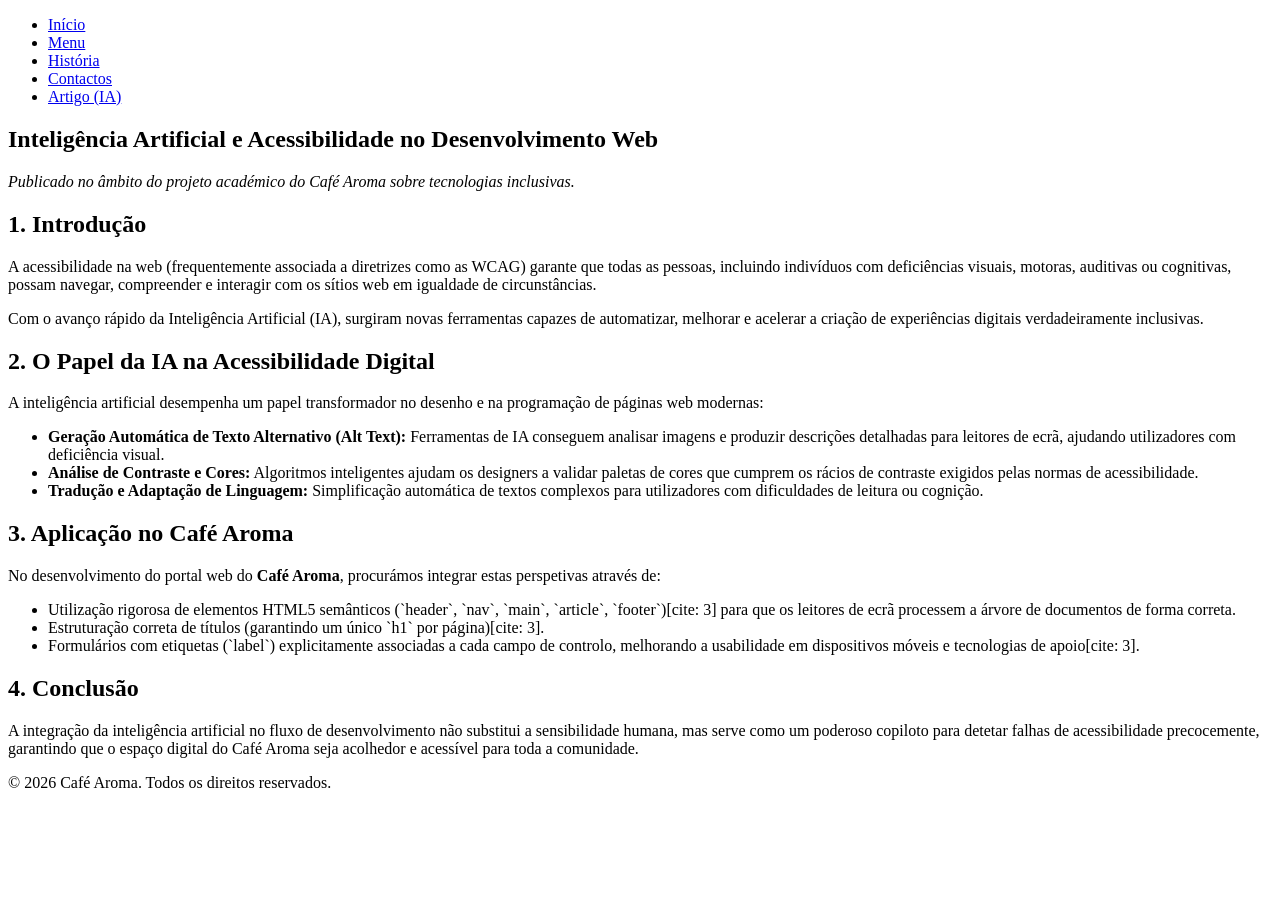
==== artigo.html @ 06a30276 "Adiciona artigo.html com conteudo sobre IA e acessibilidade para completar as 5 paginas" ====
<!DOCTYPE html>
<html lang="pt">
<head>
    <meta charset="UTF-8">
    <meta name="viewport" content="width=device-width, initial-scale=1.0">
    <meta name="description" content="Artigo sobre a Inteligência Artificial e a Acessibilidade no desenvolvimento web para o Café Aroma.">
    <title>Artigo: IA e Acessibilidade - Café Aroma</title>
</head>
<body>

    <header>
        <nav>
            <ul>
                <li><a href="index.html">Início</a></li>
                <li><a href="menu.html">Menu</a></li>
                <li><a href="historia.html">História</a></li>
                <li><a href="contacto.html">Contactos</a></li>
                <li><a href="artigo.html">Artigo (IA)</a></li>
            </ul>
        </nav>
    </header>

    <main>
        <article>
            <h1>Inteligência Artificial e Acessibilidade no Desenvolvimento Web</h1>
            <p><em>Publicado no âmbito do projeto académico do Café Aroma sobre tecnologias inclusivas.</em></p>

            <section>
                <h2>1. Introdução</h2>
                <p>A acessibilidade na web (frequentemente associada a diretrizes como as WCAG) garante que todas as pessoas, incluindo indivíduos com deficiências visuais, motoras, auditivas ou cognitivas, possam navegar, compreender e interagir com os sítios web em igualdade de circunstâncias.</p>
                <p>Com o avanço rápido da Inteligência Artificial (IA), surgiram novas ferramentas capazes de automatizar, melhorar e acelerar a criação de experiências digitais verdadeiramente inclusivas.</p>
            </section>

            <section>
                <h2>2. O Papel da IA na Acessibilidade Digital</h2>
                <p>A inteligência artificial desempenha um papel transformador no desenho e na programação de páginas web modernas:</p>
                <ul>
                    <li><strong>Geração Automática de Texto Alternativo (Alt Text):</strong> Ferramentas de IA conseguem analisar imagens e produzir descrições detalhadas para leitores de ecrã, ajudando utilizadores com deficiência visual.</li>
                    <li><strong>Análise de Contraste e Cores:</strong> Algoritmos inteligentes ajudam os designers a validar paletas de cores que cumprem os rácios de contraste exigidos pelas normas de acessibilidade.</li>
                    <li><strong>Tradução e Adaptação de Linguagem:</strong> Simplificação automática de textos complexos para utilizadores com dificuldades de leitura ou cognição.</li>
                </ul>
            </section>

            <section>
                <h2>3. Aplicação no Café Aroma</h2>
                <p>No desenvolvimento do portal web do <strong>Café Aroma</strong>, procurámos integrar estas perspetivas através de:</p>
                <ul>
                    <li>Utilização rigorosa de elementos HTML5 semânticos (`header`, `nav`, `main`, `article`, `footer`)[cite: 3] para que os leitores de ecrã processem a árvore de documentos de forma correta.</li>
                    <li>Estruturação correta de títulos (garantindo um único `h1` por página)[cite: 3].</li>
                    <li>Formulários com etiquetas (`label`) explicitamente associadas a cada campo de controlo, melhorando a usabilidade em dispositivos móveis e tecnologias de apoio[cite: 3].</li>
                </ul>
            </section>

            <section>
                <h2>4. Conclusão</h2>
                <p>A integração da inteligência artificial no fluxo de desenvolvimento não substitui a sensibilidade humana, mas serve como um poderoso copiloto para detetar falhas de acessibilidade precocemente, garantindo que o espaço digital do Café Aroma seja acolhedor e acessível para toda a comunidade.</p>
            </section>
        </article>
    </main>

    <!-- Rodapé -->
    <footer>
        <p>&copy; 2026 Café Aroma. Todos os direitos reservados.</p>
    </footer>

</body>
</html>
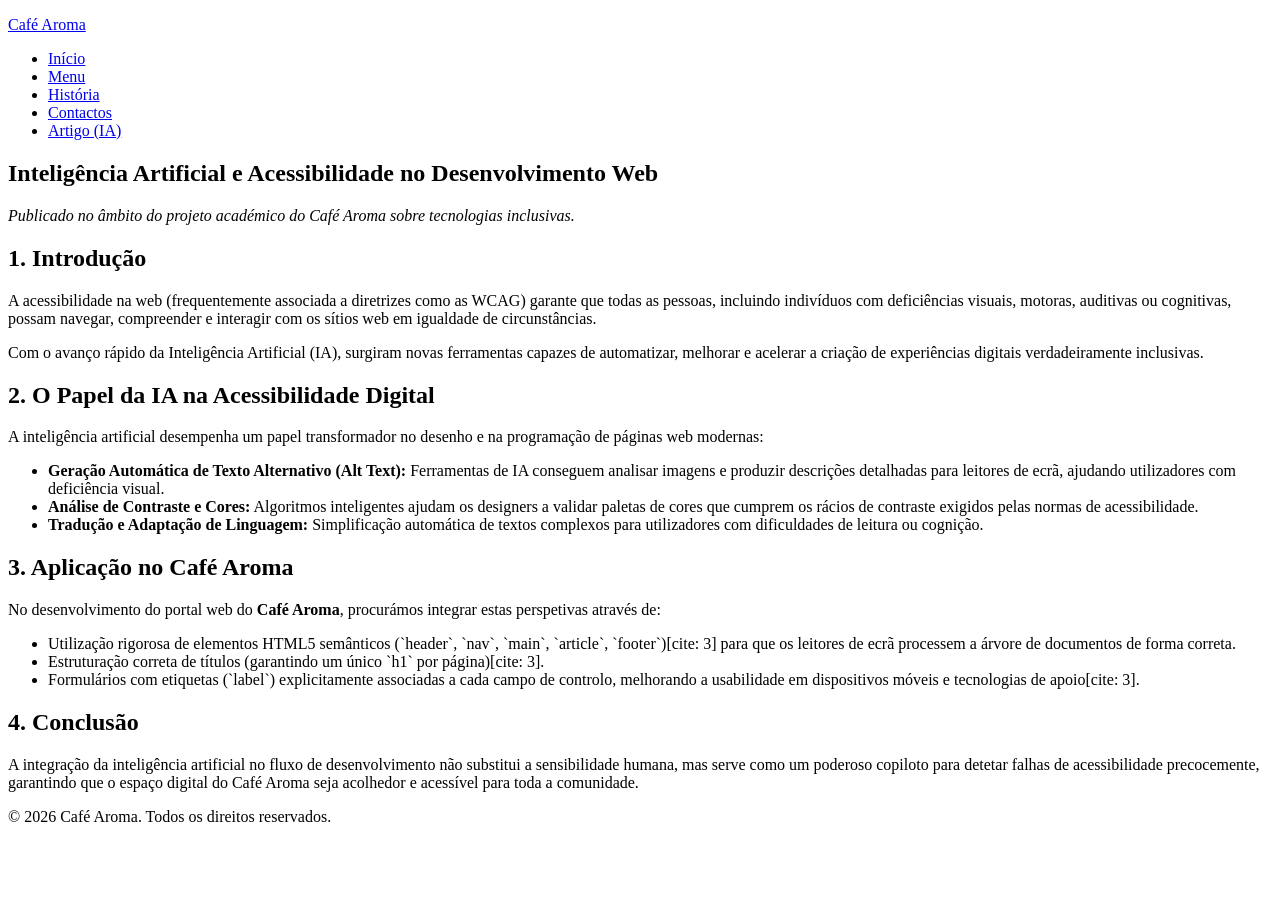
==== commit cace8048: "Atualiza header com navegacao acessivel em todas as paginas" ====
--- a/artigo.html
+++ b/artigo.html
@@ -9,7 +9,8 @@
 <body>
 
     <header>
-        <nav>
+        <p><a href="index.html">Café Aroma</a></p>
+        <nav aria-label="Navegação principal">
             <ul>
                 <li><a href="index.html">Início</a></li>
                 <li><a href="menu.html">Menu</a></li>
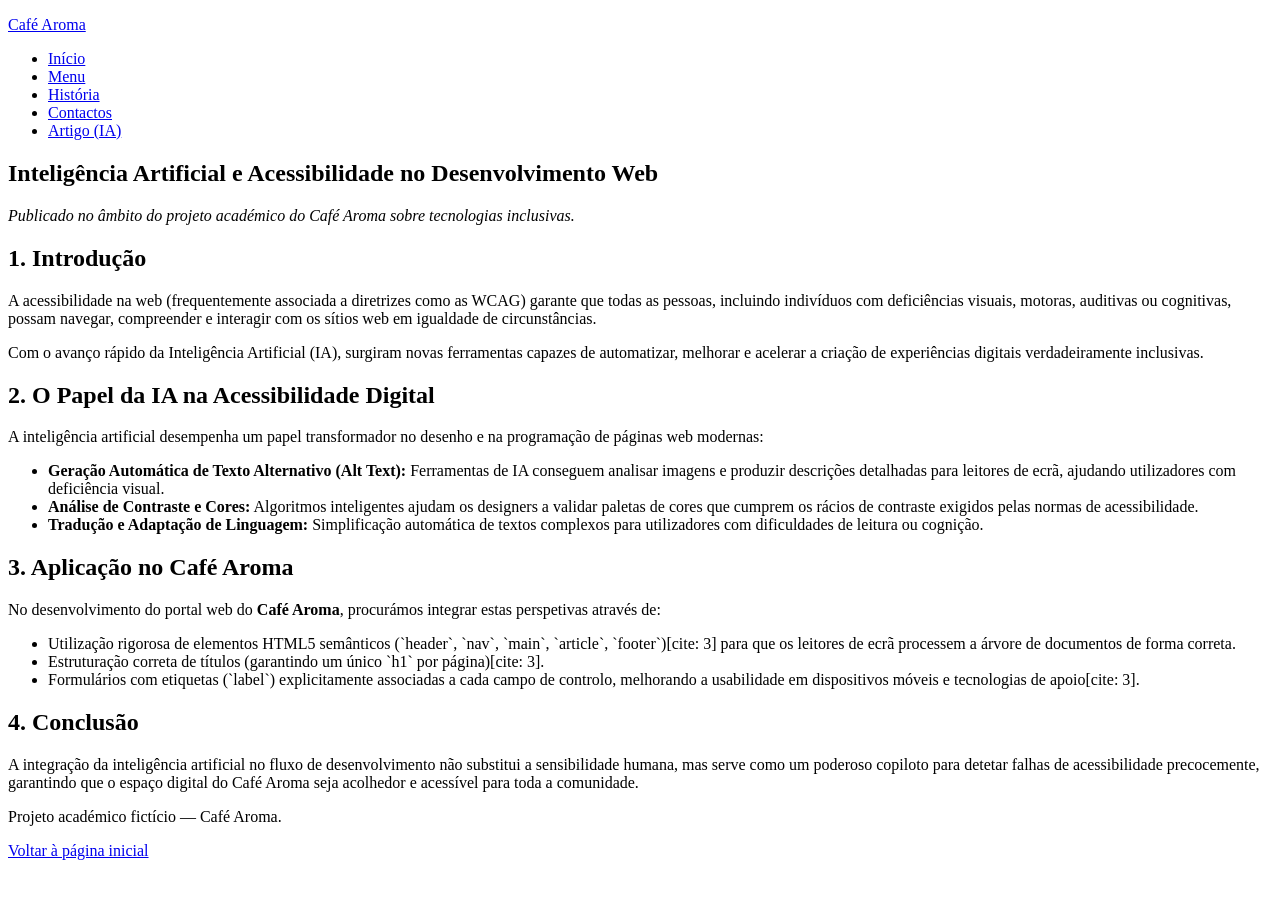
==== commit 3e8f44a9: "Atualiza footer em contacto.html e artigo.html" ====
--- a/artigo.html
+++ b/artigo.html
@@ -58,10 +58,9 @@
             </section>
         </article>
     </main>
-
-    <!-- Rodapé -->
     <footer>
-        <p>&copy; 2026 Café Aroma. Todos os direitos reservados.</p>
+        <p>Projeto académico fictício — Café Aroma.</p>
+        <p><a href="index.html">Voltar à página inicial</a></p>
     </footer>
 
 </body>
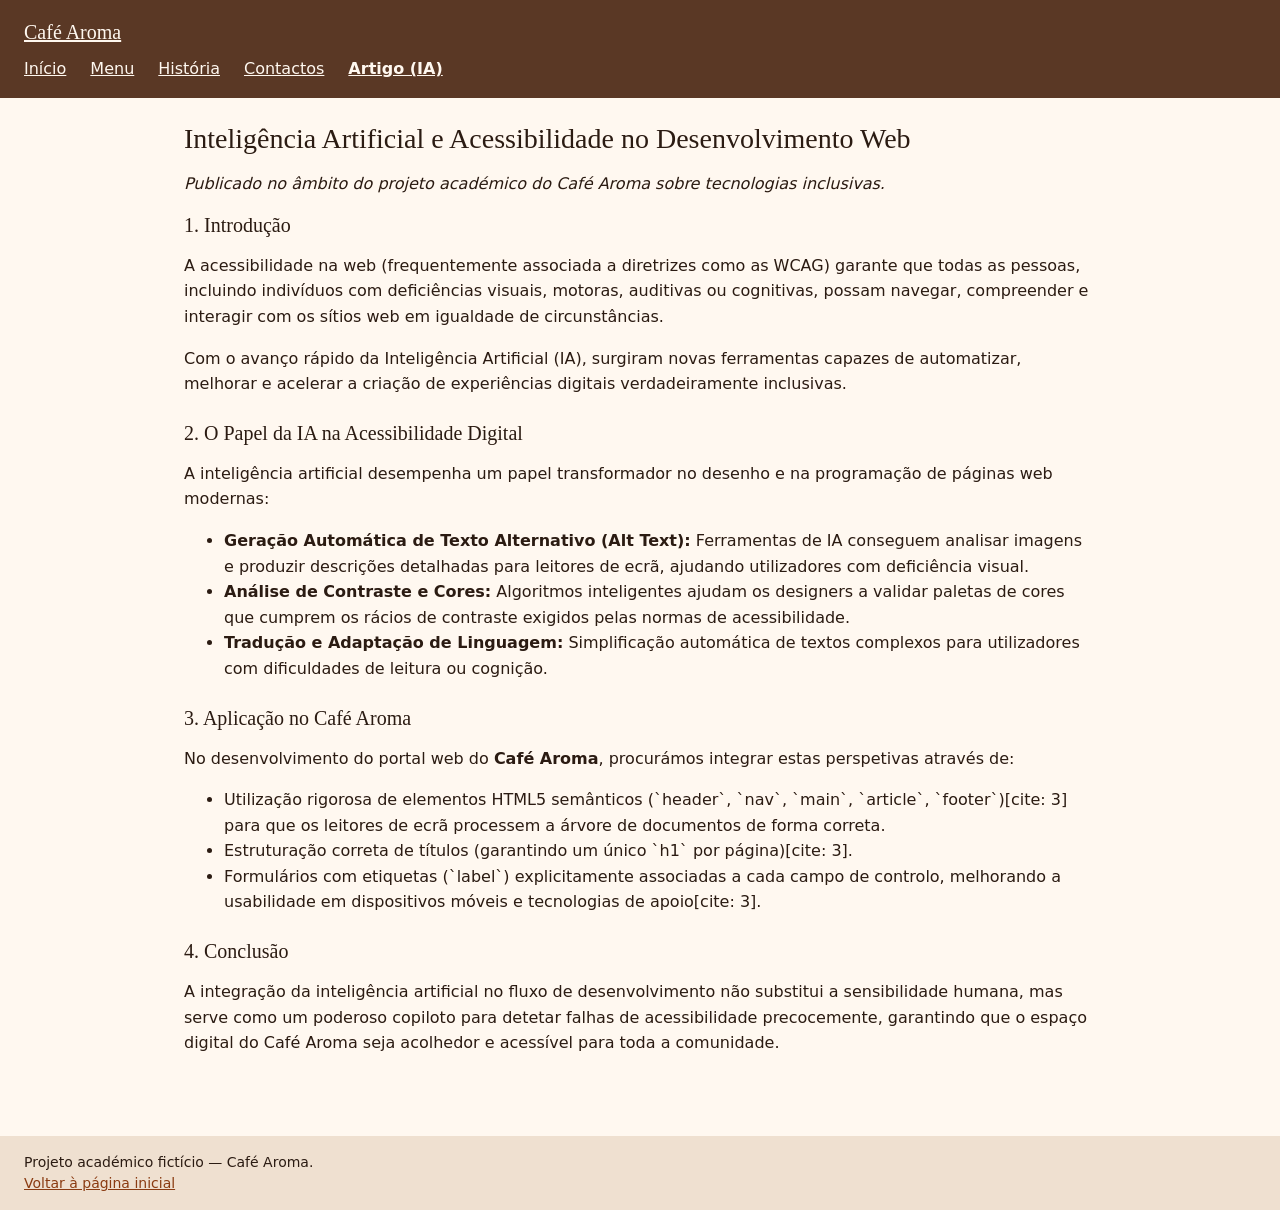
==== commit e5e67f6e: "Adiciona aria-current na navegacao e corrige checkbox do formulario" ====
--- a/artigo.html
+++ b/artigo.html
@@ -5,6 +5,7 @@
     <meta name="viewport" content="width=device-width, initial-scale=1.0">
     <meta name="description" content="Artigo sobre a Inteligência Artificial e a Acessibilidade no desenvolvimento web para o Café Aroma.">
     <title>Artigo: IA e Acessibilidade - Café Aroma</title>
+    <link rel="stylesheet" href="css/estilos.css">
 </head>
 <body>
 
@@ -16,7 +17,7 @@
                 <li><a href="menu.html">Menu</a></li>
                 <li><a href="historia.html">História</a></li>
                 <li><a href="contacto.html">Contactos</a></li>
-                <li><a href="artigo.html">Artigo (IA)</a></li>
+                <li><a href="artigo.html" aria-current="page">Artigo (IA)</a></li>
             </ul>
         </nav>
     </header>
--- a/css/estilos.css
+++ b/css/estilos.css
@@ -0,0 +1,292 @@
+/* ==========================================================================
+   Café Aroma - folha de estilos principal
+   Valores definidos em docs/guia-estilo.md
+   ========================================================================== */
+
+
+/* ==========================================================================
+   1. VARIÁVEIS (cores, tipografia e espaçamentos do guia de estilo)
+   ========================================================================== */
+:root {
+  /* Cores */
+  --cor-fundo: #FFF8F0;
+  --cor-texto: #2B1B12;
+  --cor-principal: #5A3825;
+  --cor-destaque: #8A3B12;
+  --cor-fundo-sec: #EFE0D0;
+  --cor-foco: #0B5FFF;
+  --cor-sobre-principal: #FFFFFF;
+
+  /* Tipografia */
+  --fonte-titulos: Georgia, "Times New Roman", serif;
+  --fonte-texto: system-ui, "Segoe UI", Arial, sans-serif;
+
+  /* Espaçamentos (unidade base de 0,5rem) */
+  --espaco-1: 0.5rem;
+  --espaco-2: 1rem;
+  --espaco-3: 1.5rem;
+  --espaco-4: 2rem;
+}
+
+
+/* ==========================================================================
+   2. BASE (modelo de caixa, corpo da página e imagens)
+   ========================================================================== */
+*,
+*::before,
+*::after {
+  box-sizing: border-box;
+}
+
+body {
+  margin: 0;
+  font-family: var(--fonte-texto);
+  font-size: 1rem;
+  line-height: 1.6;
+  color: var(--cor-texto);
+  background-color: var(--cor-fundo);
+}
+
+img {
+  display: block;
+  max-width: 100%;
+  height: auto;
+}
+
+
+/* ==========================================================================
+   3. TIPOGRAFIA (títulos, parágrafos e listas)
+   ========================================================================== */
+h1,
+h2,
+h3 {
+  margin: 0 0 var(--espaco-2);
+  font-family: var(--fonte-titulos);
+  font-weight: 400;
+  line-height: 1.2;
+}
+
+h1 {
+  font-size: 1.75rem;
+}
+
+h2 {
+  font-size: 1.25rem;
+}
+
+h3 {
+  font-size: 1.125rem;
+}
+
+p,
+ul,
+ol {
+  margin: 0 0 var(--espaco-2);
+}
+
+
+/* ==========================================================================
+   4. LIGAÇÕES E ESTADO DE FOCO
+   ========================================================================== */
+a {
+  color: var(--cor-destaque);
+  text-decoration: underline;
+}
+
+a:hover {
+  text-decoration-thickness: 3px;
+}
+
+/* Contorno visível na navegação por teclado (fundos claros) */
+a:focus-visible,
+button:focus-visible,
+input:focus-visible,
+select:focus-visible,
+textarea:focus-visible,
+summary:focus-visible {
+  outline: 3px solid var(--cor-foco);
+  outline-offset: 2px;
+}
+
+
+/* ==========================================================================
+   5. CABEÇALHO E NAVEGAÇÃO
+   ========================================================================== */
+body > header {
+  padding: var(--espaco-2) var(--espaco-3);
+  color: var(--cor-fundo);
+  background-color: var(--cor-principal);
+}
+
+body > header p {
+  margin: 0;
+  font-family: var(--fonte-titulos);
+  font-size: 1.25rem;
+}
+
+body > header a {
+  color: var(--cor-fundo);
+}
+
+/* O azul não tem contraste suficiente sobre o castanho: usa-se o creme */
+body > header a:focus-visible {
+  outline-color: var(--cor-fundo);
+}
+
+nav ul {
+  display: flex;
+  flex-wrap: wrap;
+  gap: var(--espaco-1) var(--espaco-3);
+  margin: var(--espaco-1) 0 0;
+  padding: 0;
+  list-style: none;
+}
+
+nav a[aria-current="page"] {
+  font-weight: bold;
+}
+
+
+/* ==========================================================================
+   6. CONTEÚDO PRINCIPAL (main, secções e figuras)
+   ========================================================================== */
+main {
+  max-width: 60rem;
+  margin: 0 auto;
+  padding: var(--espaco-3);
+}
+
+section,
+article {
+  margin-bottom: var(--espaco-3);
+}
+
+figure {
+  margin: 0 0 var(--espaco-2);
+}
+
+figcaption {
+  font-size: 0.875rem;
+}
+
+details {
+  margin-bottom: var(--espaco-2);
+}
+
+summary {
+  cursor: pointer;
+}
+
+
+/* ==========================================================================
+   7. TABELAS
+   ========================================================================== */
+table {
+  width: 100%;
+  margin-bottom: var(--espaco-3);
+  border-collapse: collapse;
+}
+
+caption {
+  margin-bottom: var(--espaco-1);
+  text-align: left;
+  font-weight: bold;
+}
+
+th,
+td {
+  padding: var(--espaco-1) 0.75rem;
+  text-align: left;
+}
+
+th {
+  color: var(--cor-sobre-principal);
+  background-color: var(--cor-principal);
+}
+
+tbody tr:nth-child(even) {
+  background-color: var(--cor-fundo-sec);
+}
+
+
+/* ==========================================================================
+   8. FORMULÁRIOS
+   ========================================================================== */
+fieldset {
+  margin: 0 0 var(--espaco-3);
+  padding: var(--espaco-2);
+  border: 2px solid var(--cor-principal);
+  border-radius: 4px;
+}
+
+legend {
+  padding: 0 var(--espaco-1);
+  font-weight: bold;
+}
+
+label {
+  display: block;
+  margin-bottom: 0.25rem;
+  font-weight: bold;
+}
+
+input,
+select,
+textarea {
+  width: 100%;
+  max-width: 30rem;
+  margin-bottom: var(--espaco-2);
+  padding: var(--espaco-1);
+  font: inherit;
+  color: var(--cor-texto);
+  background-color: var(--cor-fundo);
+  border: 2px solid var(--cor-principal);
+  border-radius: 4px;
+}
+
+input[type="checkbox"],
+input[type="radio"] {
+  width: auto;
+  margin: 0 var(--espaco-1) 0 0;
+}
+
+input[type="checkbox"] + label,
+input[type="radio"] + label {
+  display: inline;
+}
+
+button,
+input[type="submit"],
+input[type="reset"] {
+  width: auto;
+  padding: var(--espaco-1) var(--espaco-3);
+  font: inherit;
+  color: var(--cor-sobre-principal);
+  background-color: var(--cor-principal);
+  border: 2px solid var(--cor-principal);
+  border-radius: 4px;
+  cursor: pointer;
+}
+
+button:hover,
+input[type="submit"]:hover,
+input[type="reset"]:hover {
+  background-color: var(--cor-destaque);
+  border-color: var(--cor-destaque);
+}
+
+
+/* ==========================================================================
+   9. RODAPÉ
+   ========================================================================== */
+body > footer {
+  margin-top: var(--espaco-4);
+  padding: var(--espaco-2) var(--espaco-3);
+  font-size: 0.875rem;
+  line-height: 1.5;
+  background-color: var(--cor-fundo-sec);
+}
+
+body > footer p {
+  margin: 0;
+}
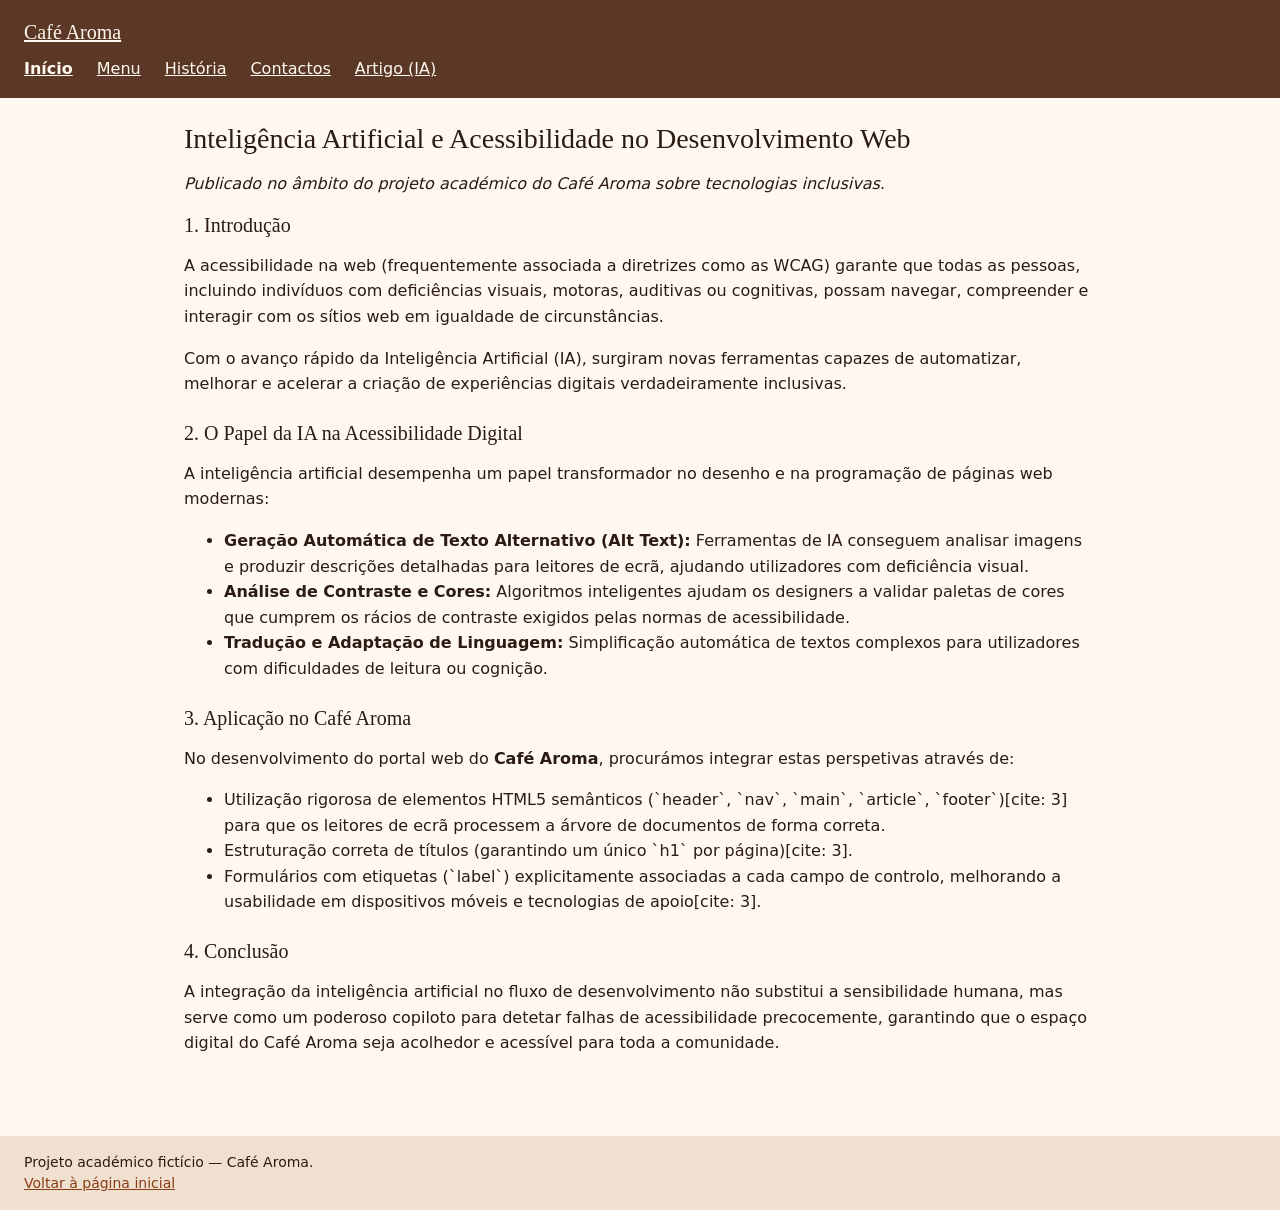
==== commit ede26f4f: "E4: Corrige IDs e implementa menu hamburguer responsivo em todas as paginas" ====
--- a/artigo.html
+++ b/artigo.html
@@ -6,20 +6,32 @@
     <meta name="description" content="Artigo sobre a Inteligência Artificial e a Acessibilidade no desenvolvimento web para o Café Aroma.">
     <title>Artigo: IA e Acessibilidade - Café Aroma</title>
     <link rel="stylesheet" href="css/estilos.css">
+    <script src="js/script.js" defer></script>
 </head>
 <body>
 
     <header>
         <p><a href="index.html">Café Aroma</a></p>
         <nav aria-label="Navegação principal">
-            <ul>
-                <li><a href="index.html">Início</a></li>
-                <li><a href="menu.html">Menu</a></li>
-                <li><a href="historia.html">História</a></li>
-                <li><a href="contacto.html">Contactos</a></li>
-                <li><a href="artigo.html" aria-current="page">Artigo (IA)</a></li>
-            </ul>
-        </nav>
+        <button 
+          id="menu-toggle" 
+          class="menu-toggle" 
+          aria-expanded="false" 
+          aria-controls="menu-principal"
+          aria-label="Abrir menu de navegação">
+          <span class="hamburger-bar"></span>
+          <span class="hamburger-bar"></span>
+          <span class="hamburger-bar"></span>
+       </button>
+       
+        <ul id="menu-principal" class="nav-list">
+          <li><a href="index.html" aria-current="page">Início</a></li>
+          <li><a href="menu.html">Menu</a></li>
+          <li><a href="historia.html">História</a></li>
+          <li><a href="contacto.html">Contactos</a></li>
+          <li><a href="artigo.html">Artigo (IA)</a></li>
+        </ul>
+      </nav>
     </header>
 
     <main>
--- a/css/estilos.css
+++ b/css/estilos.css
@@ -290,3 +290,50 @@
 body > footer p {
   margin: 0;
 }
+
+/* ==========================================================================
+   10. Estilos do Menu Hamburguer
+   ========================================================================== */
+.menu-toggle {
+  display: none;
+  background: transparent;
+  border: none;
+  cursor: pointer;
+  padding: 8px;
+  flex-direction: column;
+  justify-content: space-between;
+  width: 32px;
+  height: 28px;
+}
+
+.hamburger-bar {
+  display: block;
+  height: 3px;
+  width: 100%;
+  background-color: #333;
+  border-radius: 2px;
+}
+
+/* Em ecrãs móveis (<= 768px) */
+@media (max-width: 768px) {
+  .menu-toggle {
+    display: flex !important;
+  }
+
+  .nav-list {
+    display: none;
+    flex-direction: column;
+    width: 100%;
+    position: absolute;
+    top: 100%;
+    left: 0;
+    background-color: #fff;
+    box-shadow: 0 4px 6px rgba(0, 0, 0, 0.1);
+    padding: 1rem 0;
+    z-index: 1000;
+  }
+
+  .nav-list.nav-ativa {
+    display: flex !important;
+  }
+}
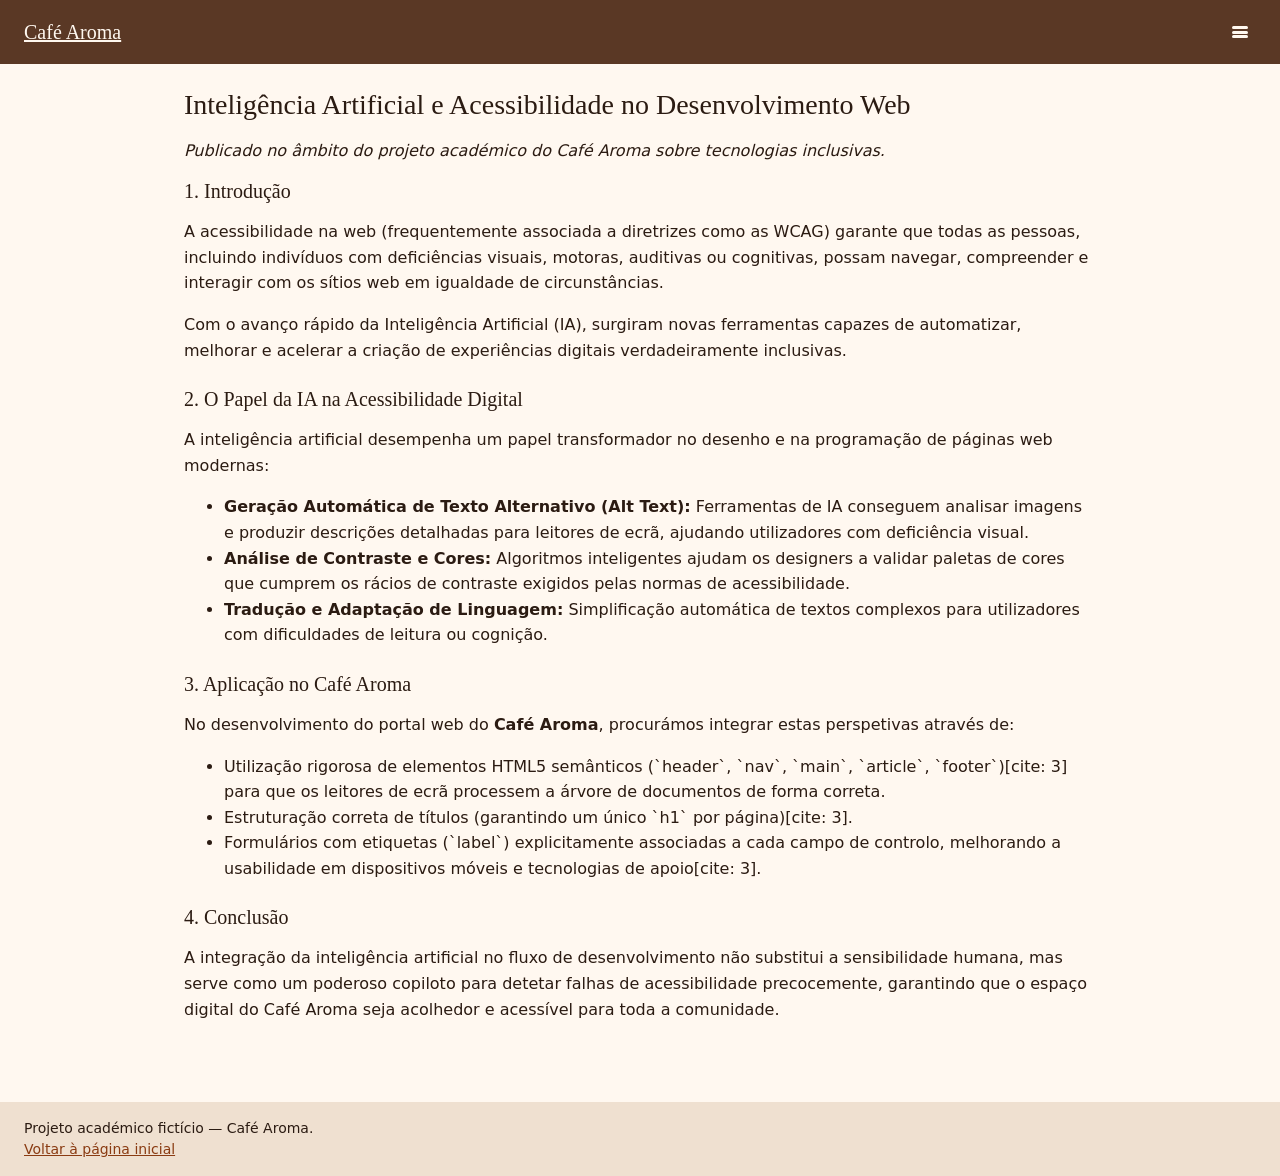
==== commit b84c7302: "fix: verificar e ajustar formularios e guias de estilo em contacto.html" ====
--- a/artigo.html
+++ b/artigo.html
@@ -1,5 +1,5 @@
 <!DOCTYPE html>
-<html lang="pt">
+<html lang="pt-PT">
 <head>
     <meta charset="UTF-8">
     <meta name="viewport" content="width=device-width, initial-scale=1.0">
--- a/css/estilos.css
+++ b/css/estilos.css
@@ -113,9 +113,14 @@
    5. CABEÇALHO E NAVEGAÇÃO
    ========================================================================== */
 body > header {
+  position: relative; /* Garante que o menu absoluto se posiciona em relação ao cabeçalho */
   padding: var(--espaco-2) var(--espaco-3);
   color: var(--cor-fundo);
   background-color: var(--cor-principal);
+  display: flex;
+  justify-content: space-between;
+  align-items: center;
+  flex-wrap: wrap;
 }
 
 body > header p {
@@ -128,22 +133,12 @@
   color: var(--cor-fundo);
 }
 
-/* O azul não tem contraste suficiente sobre o castanho: usa-se o creme */
 body > header a:focus-visible {
   outline-color: var(--cor-fundo);
 }
 
-nav ul {
-  display: flex;
-  flex-wrap: wrap;
-  gap: var(--espaco-1) var(--espaco-3);
-  margin: var(--espaco-1) 0 0;
-  padding: 0;
-  list-style: none;
-}
-
-nav a[aria-current="page"] {
-  font-weight: bold;
+nav {
+  position: static;
 }
 
 
@@ -295,7 +290,7 @@
    10. Estilos do Menu Hamburguer
    ========================================================================== */
 .menu-toggle {
-  display: none;
+  display: flex; /* Visível em todos os ecrãs */
   background: transparent;
   border: none;
   cursor: pointer;
@@ -310,30 +305,41 @@
   display: block;
   height: 3px;
   width: 100%;
-  background-color: #333;
+  background-color: var(--cor-fundo);
   border-radius: 2px;
 }
 
-/* Em ecrãs móveis (<= 768px) */
-@media (max-width: 768px) {
-  .menu-toggle {
-    display: flex !important;
-  }
-
-  .nav-list {
-    display: none;
-    flex-direction: column;
-    width: 100%;
-    position: absolute;
-    top: 100%;
-    left: 0;
-    background-color: #fff;
-    box-shadow: 0 4px 6px rgba(0, 0, 0, 0.1);
-    padding: 1rem 0;
-    z-index: 1000;
-  }
-
-  .nav-list.nav-ativa {
-    display: flex !important;
-  }
+.nav-list {
+  display: none; /* Escondido por defeito até ser aberto */
+  flex-direction: column;
+  width: 100%;
+  position: absolute;
+  top: 100%;
+  left: 0;
+  background-color: var(--cor-principal);
+  box-shadow: 0 4px 6px rgba(0, 0, 0, 0.2);
+  padding: var(--espaco-2) var(--espaco-3);
+  margin: 0;
+  list-style: none;
+  z-index: 1000;
+}
+
+.nav-list li {
+  margin-bottom: var(--espaco-1);
+}
+
+.nav-list a {
+  color: var(--cor-fundo);
+  text-decoration: none;
+  display: block;
+  padding: 0.5rem 0;
+}
+
+.nav-list a:hover {
+  text-decoration: underline;
+}
+
+/* Quando o JavaScript adiciona esta classe, o menu abre em qualquer dispositivo */
+.nav-list.nav-ativa {
+  display: flex !important;
 }
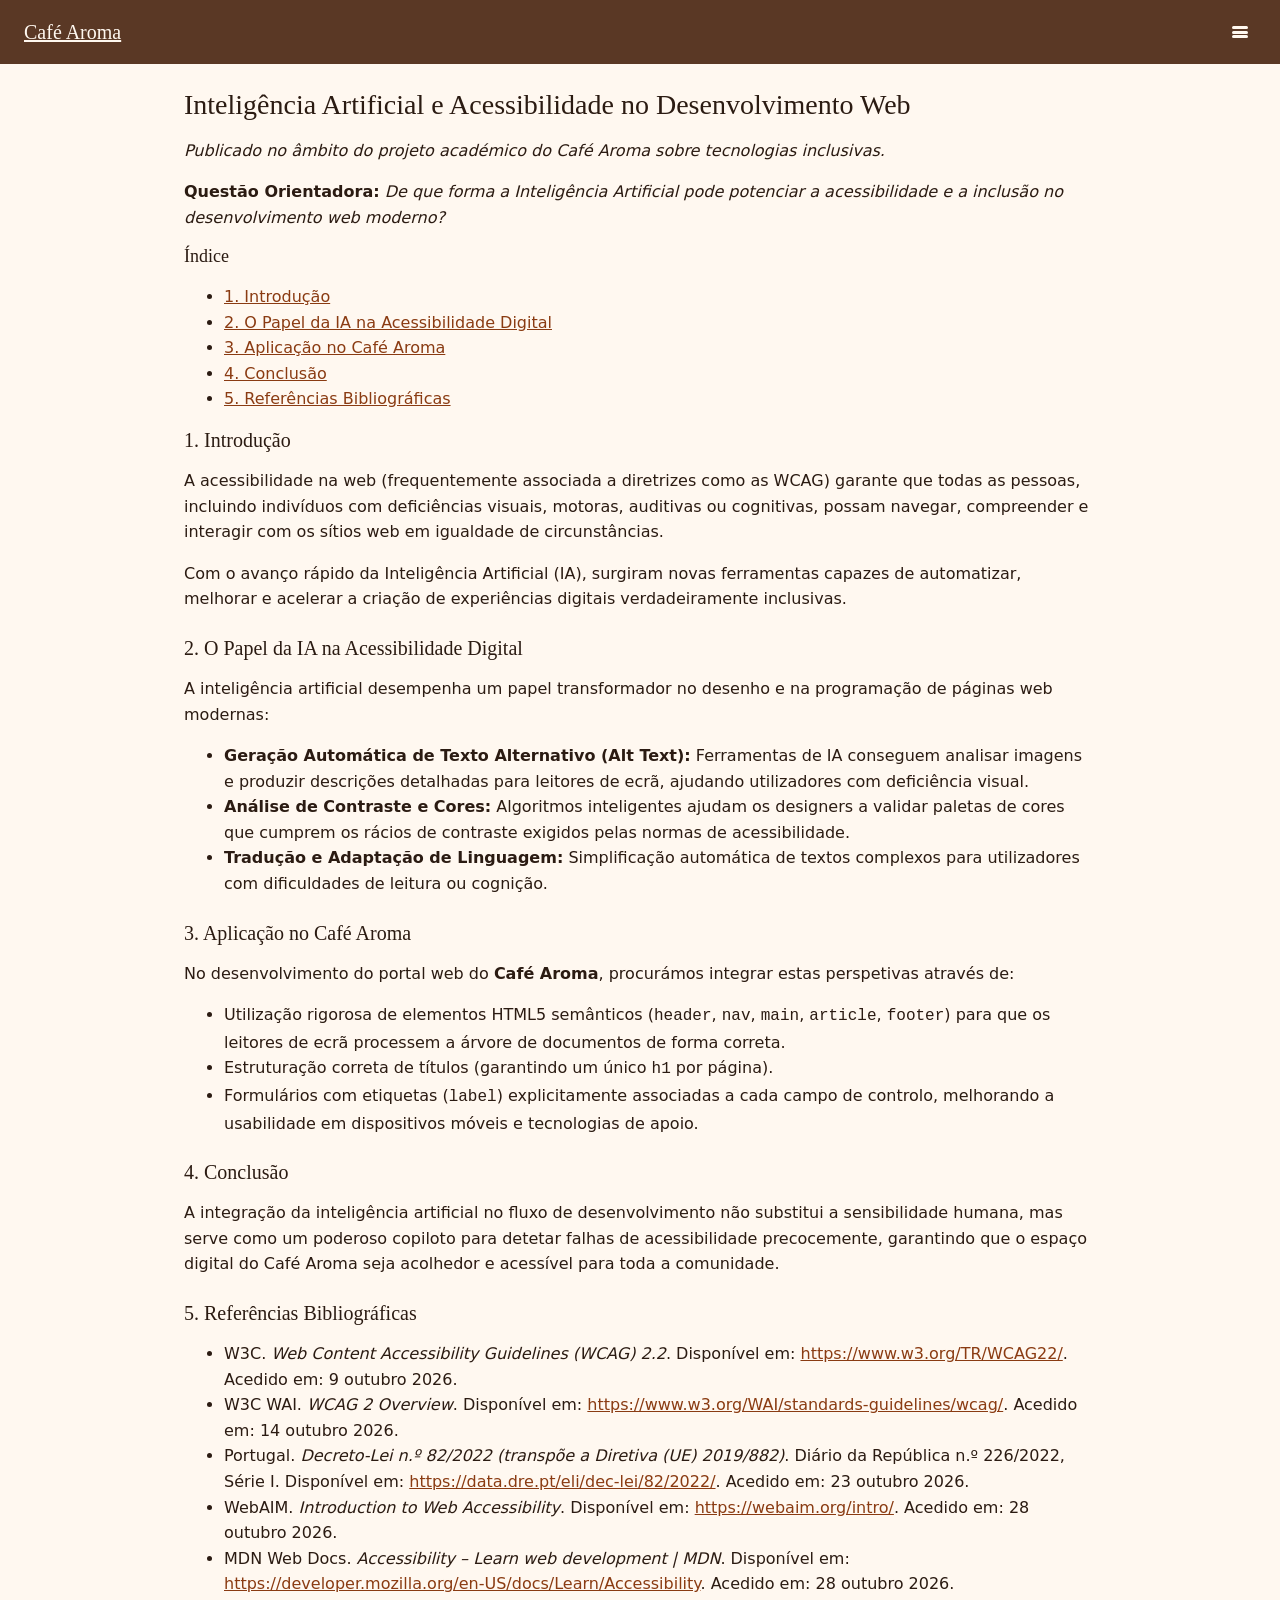
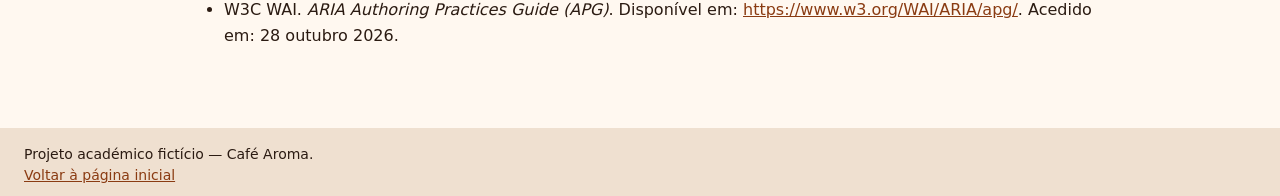
==== commit 19615a44: "adicionar artigo completo com questao orientadora, indice e 6 referencias bibliograficas" ====
--- a/artigo.html
+++ b/artigo.html
@@ -39,13 +39,26 @@
             <h1>Inteligência Artificial e Acessibilidade no Desenvolvimento Web</h1>
             <p><em>Publicado no âmbito do projeto académico do Café Aroma sobre tecnologias inclusivas.</em></p>
 
-            <section>
+            <p><strong>Questão Orientadora:</strong> <em>De que forma a Inteligência Artificial pode potenciar a acessibilidade e a inclusão no desenvolvimento web moderno?</em></p>
+
+            <nav aria-label="Índice do artigo">
+                <h3>Índice</h3>
+                <ul>
+                    <li><a href="#introducao">1. Introdução</a></li>
+                    <li><a href="#papel-ia">2. O Papel da IA na Acessibilidade Digital</a></li>
+                    <li><a href="#aplicacao-cafe">3. Aplicação no Café Aroma</a></li>
+                    <li><a href="#conclusao">4. Conclusão</a></li>
+                    <li><a href="#referencias">5. Referências Bibliográficas</a></li>
+                </ul>
+            </nav>
+
+            <section id="introducao">
                 <h2>1. Introdução</h2>
                 <p>A acessibilidade na web (frequentemente associada a diretrizes como as WCAG) garante que todas as pessoas, incluindo indivíduos com deficiências visuais, motoras, auditivas ou cognitivas, possam navegar, compreender e interagir com os sítios web em igualdade de circunstâncias.</p>
                 <p>Com o avanço rápido da Inteligência Artificial (IA), surgiram novas ferramentas capazes de automatizar, melhorar e acelerar a criação de experiências digitais verdadeiramente inclusivas.</p>
             </section>
 
-            <section>
+            <section id="papel-ia">
                 <h2>2. O Papel da IA na Acessibilidade Digital</h2>
                 <p>A inteligência artificial desempenha um papel transformador no desenho e na programação de páginas web modernas:</p>
                 <ul>
@@ -55,22 +68,35 @@
                 </ul>
             </section>
 
-            <section>
+            <section id="aplicacao-cafe">
                 <h2>3. Aplicação no Café Aroma</h2>
                 <p>No desenvolvimento do portal web do <strong>Café Aroma</strong>, procurámos integrar estas perspetivas através de:</p>
                 <ul>
-                    <li>Utilização rigorosa de elementos HTML5 semânticos (`header`, `nav`, `main`, `article`, `footer`)[cite: 3] para que os leitores de ecrã processem a árvore de documentos de forma correta.</li>
-                    <li>Estruturação correta de títulos (garantindo um único `h1` por página)[cite: 3].</li>
-                    <li>Formulários com etiquetas (`label`) explicitamente associadas a cada campo de controlo, melhorando a usabilidade em dispositivos móveis e tecnologias de apoio[cite: 3].</li>
+                    <li>Utilização rigorosa de elementos HTML5 semânticos (<code>header</code>, <code>nav</code>, <code>main</code>, <code>article</code>, <code>footer</code>) para que os leitores de ecrã processem a árvore de documentos de forma correta.</li>
+                    <li>Estruturação correta de títulos (garantindo um único <code>h1</code> por página).</li>
+                    <li>Formulários com etiquetas (<code>label</code>) explicitamente associadas a cada campo de controlo, melhorando a usabilidade em dispositivos móveis e tecnologias de apoio.</li>
                 </ul>
             </section>
 
-            <section>
+            <section id="conclusao">
                 <h2>4. Conclusão</h2>
                 <p>A integração da inteligência artificial no fluxo de desenvolvimento não substitui a sensibilidade humana, mas serve como um poderoso copiloto para detetar falhas de acessibilidade precocemente, garantindo que o espaço digital do Café Aroma seja acolhedor e acessível para toda a comunidade.</p>
             </section>
+
+            <section id="referencias">
+                <h2>5. Referências Bibliográficas</h2>
+                <ul>
+                    <li>W3C. <em>Web Content Accessibility Guidelines (WCAG) 2.2</em>. Disponível em: <a href="https://www.w3.org/TR/WCAG22/" target="_blank">https://www.w3.org/TR/WCAG22/</a>. Acedido em: 9 outubro 2026.</li>
+                    <li>W3C WAI. <em>WCAG 2 Overview</em>. Disponível em: <a href="https://www.w3.org/WAI/standards-guidelines/wcag/" target="_blank">https://www.w3.org/WAI/standards-guidelines/wcag/</a>. Acedido em: 14 outubro 2026.</li>
+                    <li>Portugal. <em>Decreto-Lei n.º 82/2022 (transpõe a Diretiva (UE) 2019/882)</em>. Diário da República n.º 226/2022, Série I. Disponível em: <a href="https://data.dre.pt/eli/dec-lei/82/2022/p/consolidated/20221123" target="_blank">https://data.dre.pt/eli/dec-lei/82/2022/</a>. Acedido em: 23 outubro 2026.</li>
+		    <li>WebAIM. <em>Introduction to Web Accessibility</em>. Disponível em: <a href="https://webaim.org/intro/" target="_blank">https://webaim.org/intro/</a>. Acedido em: 28 outubro 2026.</li>
+                    <li>MDN Web Docs. <em>Accessibility – Learn web development | MDN</em>. Disponível em: <a href="https://developer.mozilla.org/en-US/docs/Learn/Accessibility" target="_blank">https://developer.mozilla.org/en-US/docs/Learn/Accessibility</a>. Acedido em: 28 outubro 2026.</li>
+                    <li>W3C WAI. <em>ARIA Authoring Practices Guide (APG)</em>. Disponível em: <a href="https://www.w3.org/WAI/ARIA/apg/" target="_blank">https://www.w3.org/WAI/ARIA/apg/</a>. Acedido em: 28 outubro 2026.</li>
+                </ul>
+            </section>
         </article>
     </main>
+    
     <footer>
         <p>Projeto académico fictício — Café Aroma.</p>
         <p><a href="index.html">Voltar à página inicial</a></p>
